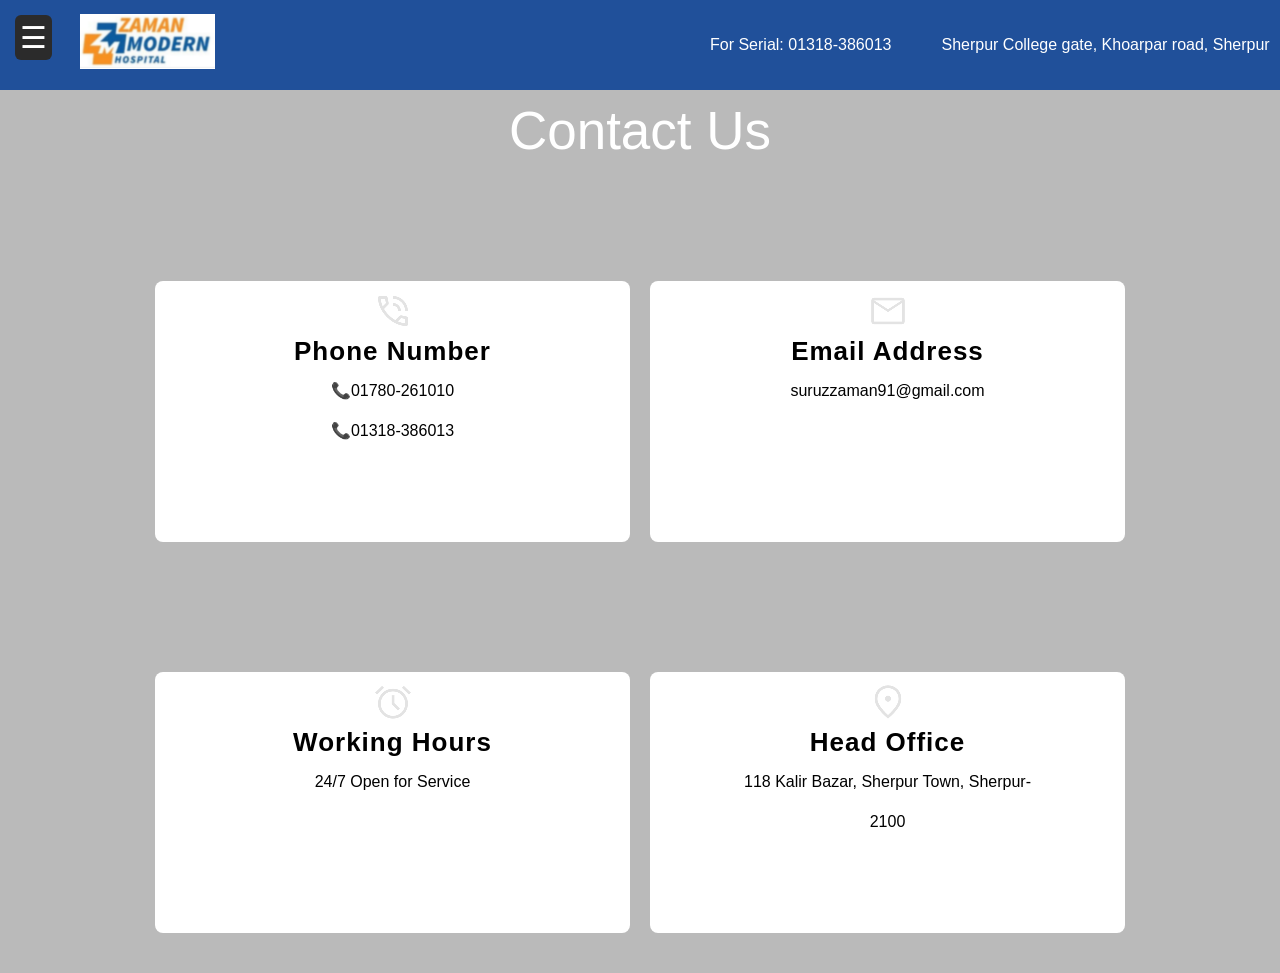
==== contact.html @ 6d5b86e6 "Add files via upload" ====
<!DOCTYPE html>
<html lang="en">
<head>
    <meta charset="UTF-8">
    <meta name="viewport" content="width=device-width, initial-scale=1.0">
    <title>Contact</title>
    <link rel="icon" type="image/png" href="favicon.png">
    <link rel="stylesheet" href="index.css">
</head>
<body class="body">
          <nav class="nav">
    <div class="navdiv">

        <div class="logo"><a href="index.html"><img class="img" src="Untitled design (14).png" alt=""></a></div>

        <div class="hamburger" id="hamburger"><img src="account_circle_31dp_E3E3E3_FILL0_wght400_GRAD0_opsz24.svg" alt=""></div>
    </div>

        <p>For Serial: 01318-386013</p>

    <p class="nav-loc">Sherpur College gate, Khoarpar road, Sherpur</p>
</nav>

    <div class="sidebar-toggle" id="sidebarToggle">☰</div>

    <nav class="nav-list" id="sidebar">
    <li><a href="index.html">Home</a></li>
    <li><a href="store.html" class="active">Contact</a></li>
    <li><a href="store.html">Calendar</a></li>
</nav>

    <div class="contact-us">
        <p class="real-text">Contact Us</p>
    </div>

    <div class="leader">

    <div class="independent">
                    <div class="in-div-c">
            <img class="phone" src="phone_in_talk_40dp_E3E3E3_FILL0_wght400_GRAD0_opsz40.png" alt="">
            <p class="rank">Phone Number</p>
            <p>📞01780-261010</p>
            <p>📞01318-386013</p>


            </div>

        </div>

    <div class="indepe">
                    <div class="in-div-c1">
            <img class="mail" src="mail_40dp_E3E3E3_FILL0_wght400_GRAD0_opsz40.png"">
            <p class="rank">Email Address</p>
            <p>suruzzaman91@gmail.com</p>
        </div>
    </div>

        <div class="independent">
                    <div class="in-div-c2">
            <img class="phone" src="alarm_40dp_E3E3E3_FILL0_wght400_GRAD0_opsz40.png" alt="">
            <p class="rank">Working Hours</p>
            <p>24/7 Open for Service</p>
            </div>

        </div>

    <div class="indepe">
                    <div class="in-div-c3">
            <img class="mail" src="location_on_40dp_E3E3E3_FILL0_wght400_GRAD0_opsz40.png">
            <p class="rank">Head Office</p>
            <p>118 Kalir Bazar, Sherpur Town, Sherpur-2100</p>
        </div>
    </div>

</div>
    
    <script>
            hamburger.addEventListener("click", () => {
        navLinks.classList.toggle("open");
        sidebar.classList.toggle("close");
    });

  const toggle = document.getElementById("sidebarToggle");
  const sidebar = document.getElementById("sidebar");

  toggle.addEventListener("click", () => {
    sidebar.classList.toggle("open");
    navLinks.classList.toggle("close");
  });
    </script>
</body>
</html>
---- index.css ----
* {
            text-decoration: none;
            margin: 0px;
        }

        /* NAVBAR BASE */
        .nav {
            background-color: #20509A;
            font-family: arial;
            height: 90px;
            display: flex;
            align-items: center;
            padding: 0 40px;
            position: fixed;
            top: 0;
            z-index: 1000;
            margin-top: 0px;
            width: 1470px;
            padding-left: 10px;

        }

        .body {
            background-color: rgb(186, 186, 186);
        }
        
        .img {
            transition: 0.3s;
        }

        .img:hover {
            border: 1px;
            border-style: solid;
            border-radius: 3px;
            margin-top: 6px;
            border-color: #2b2b2b;
        }

        /* FLEX CONTAINER */
        .navdiv {
            display: flex;
            align-items: center;
            justify-content: space-between;
            width: 700px;
        }

        /* LOGO */
        .logo a {
            font-size: 35px;
            font-weight: 600;
            color: white;
            margin-left: 70px;
        }

        /* NAV LINKS */
        .nav-links {
            list-style: none;
            display: flex;
            gap: 25px;
            z-index: 9999;
        }

        .nav-links li {
            display: inline-block;
            margin-left: 20px;
            text-align: center;
        }

        .nav-links li a {
            color: black;
            font-size: 180px;
            font-weight: bold;
        }

        /* HAMBURGER (MOBILE ONLY) */
        .hamburger {
            display: none;
            font-size: 32px;
            color: #2b2b2b;
            cursor: pointer;
            background-color: #2b2b2b;
            border-radius: 2px;
            padding: 5px;
            padding-left: 10px;
            padding-right: 10px;
            transition: 0.2s ease;
            margin-right: 20px;
        }

        .yes-div {
            display: flex;
            justify-content: center;
            align-items: center;
        }

        .p-final {
            font-family: bold;
            color: white;
            font-size: 23px;
        }

        .hamburger:hover {
            background-color: black;
        }

        .hamburger:active {
            padding-bottom: 2px;
        }

        /* RESPONSIVE */
        @media (max-width: 768px) {
            /* Nav links hidden */
            .nav-links {
                display: none;
                flex-direction: column;
                position: absolute;
                right: 20px;
                top: 80px;
                background: #505050;
                padding: 20px;
                border-radius: 8px;
                width: 150px;
                z-index: 9999;
                transition: 0.3s ease;
            }

            /* Show when toggled */
            .nav-links.open {
                display: flex;
            }

            /* Show hamburger */
            .hamburger {
                display: block;
                margin-top: 0px;
                margin-right: 0px;
                border-radius: 5px;
            }

            .logo a {
                margin-right: 20px;
                background-color: transparent;
            }

            .p-account {
                color: white;
                font-weight: 800;
                font-size: 10px;
                display: block;
            }

            .nav-loc {
                margin-left: 1px;
            }
        }

          .nav-list {
            background-color: transparent;
            width: 160px;
            height: 100vh;
            position: fixed;
            z-index: 9999;
            left: 0;
            top: 0;
            transition: 0.3s ease;
            margin-top: 80px;
            text-align: left;
            }

            /* LINKS */
            .nav-list li {
            list-style: none;
            margin-top: 15px;
            text-align: left;
            }

            .nav-list li a {
            display: block;
            padding: 15px 10px;
            color: black;
            font-family: arial;
            font-weight: 800;
            transition: 0.1s;
            text-align: left;
            }

            .nav-list li a:hover {
            background-color: rgb(134, 124, 124);
            padding-left: 10px;
            }

            .nav-list li a.active {
            color: #2b2b2b;
            background-color: #a2a2a2dd;
            }

            /* HAMBURGER */
        .sidebar-toggle {
            display: none;
            font-size: 30px;
            color: white;
            background: #2b2b2b;
            padding: 10px 15px;
            cursor: pointer;
            position: fixed;
            top: 15px;
            left: 15px;
            z-index: 2000;
            border-radius: 6px;
            padding: 5px;
            text-align: left;
            }

            .sidebar-toggle:hover {
                background-color: #202020;
            }

            /* MOBILE */
            @media (max-width: 7680px) {
            .nav-list {
                transform: translateX(-100%);
            }

            .nav-list.open {
                transform: translateX(0);
            }

            .sidebar-toggle {
                display: block;
            }
            }

        .btn {
            background-color: #2b2b2b;
            border-color: white;
            color: white;
            font-weight: 800;
            padding: 7px;
            border-radius: 12px;
            width: 120px;
            height: 40px;
            transition: 0.2s ease-in-out;
            cursor: pointer;
            display: block;
            border-style: solid;
            border: 2px;
        }

        .btn:active {
            padding-bottom: 2px;
        }

        .btn:hover {
            background-color: rgb(138, 138, 138);
        }

        .footer {
                padding: 10px;
                background-color: #2b2b2b;
                display: flex;
                align-items: center;
                justify-content: center;
                margin-top: 10px;
                border-top: #505050;
                border: 1px;
                height: 300px;
        }

        .div-f {
            display: flex;
            justify-content: center;
            align-items: center;
        }

        .f-p {
            font-size: 15px;
            font-family: arial;
            font-weight: 450;
            color: black;
            margin-top: 10px;
            white-space: nowrap;
        }

        .follows {
            margin-top: 550px;
            font-size: 25px;
            color: black;
        }

        .facebook-z {
            margin-top: 25px;
            font-weight: 800;
        }

        .facebook-z:hover {
            background-color: white;
        }

        /* 1. Setup the container layout */
    .image-container {
    position: relative;
    display: inline-block; /* Fits tightly around your image */
    overflow: hidden;
    transition: 1.2s;
    border-radius: 500px;
    margin-top: 25px;  /* Prevents overlay from spilling out */
    }

    .image-container:hover {
        background-color: #1877F2;
        box-shadow: 
                  0 0 5px #1877F2,
                  0 0 10px #1877F2,
                  0 0 20px #1877F2;
    }

    .li-z {
        width: 100%;
        display: flex;
        align-items: left;
        justify-content: left;
        line-height: 40px;
        color: #A0E081;
        transition: 0.7s;
        white-space: nowrap;
    }

    .z-p {
        margin-bottom: 10px;
        font-weight: 150;
        font-size: 20px;
        display: flex;
        justify-content: left;
        align-items: left;
    }

    .li-z:hover {
        text-decoration: underline;
        cursor: pointer;
    }

    .follows-div {
        margin-top: 50px;
    }

    .div-li-z {
        margin-left: 0px;
    }

    .div-li-z1 {
        margin-left: 100px;

    }

    .supreme {
        display: flex;
        align-items: center;
        justify-content: center;
        background-color: #2b2b2b;
        text-align: center;
    }

    .f-div {
        display: flex;
        align-items: center;
        justify-content: center;
        margin-bottom: 15px; 
    }

        .div-sign {
            display: flex;
            align-items: center;
            height: 100vh;
        }

        .btn-options {
            display: block;
            line-height: 50px;
            margin-top: 50px;
            width: 420px;
            font-family: arial;
            background-color: #ffffff;
            border: none;
            border-radius: 5px;
            transition: 0.2s ease-in;
            cursor: pointer;
            font-size: 15px;
        }

        .btn-options:hover {
            background-color: rgb(187, 186, 186);
        }

        .div-input {
            display: flex;
            align-items: center;
            justify-content: center;
        }

        .div-2 {
            display: flex;
            align-items: center;
            justify-content: center;
        }

        .div-button {
            display: flex;
            align-items: center;
            justify-content: center;
        }

        .div-1st {
            display: flex;
            align-items: center;
            justify-content: center;
        }

        .div-2nd {
            display: flex;
            align-items: center;
            justify-content: center;
        }

        .div-3rd {
            display: flex;
            align-items: center;
            justify-content: center;
        }

        .sign {
            background-color: #505050;
            padding: 20px;
            width: 460px;
            margin-top: 150px;
            border: none;
            color: white;
            border-radius: 5px;
            cursor: pointer;
            font-size: 15px;
            transition: 0.2s ease;
        }

        .p-div {
            display: flex;
            justify-content: center;
            align-items: center;
            margin-top: 20px;
        }

        .sign:hover {
            background-color: #797676;
        }

        .msg {
            margin-top: 20px;
        }

        .input-1 {
            padding: 20px;
            width: 420px;
            margin-top: 50px;
        }

        .input-2 {
            padding: 20px;
            width: 420px;
            margin-top: 100px;
        }

        .filers-div {
            display: flex;
            justify-content: center;
            align-items: center;
            text-align: center;
        }

        .tagline {
            font-family: arial;
            font-weight: 400;
            font-style: normal;
            color: black;
            margin-top: 50px;
            width: 700px;
            font-size: 40px;
        }

        .fliers-but {
            padding: 10px;
            background-color: rgb(123, 123, 123);
            font-family: arial;
            font-size: 18px;
            color: rgb(255, 255, 255);
            width: 320px;
            border: none;
            margin-top: 100px;
            border-radius: 100px;
            height: 55px;
            transition: 0.2s ease;
            cursor: pointer;
            transition: 0.4s;
        }

        .fliers-but:hover {
            background-color: rgb(58, 58, 58);
        }

        .button-div {
            display: flex;
            align-items: center;
            justify-content: center;
        }

        .s-details {
            display: flex;
            align-items: center;
            justify-content: center;
            text-align: center;
            margin-top: 30px;
            font-family: bold;
            font-size: 20px;
            color: black;
            width: 700px;
        }

        .input-log {
            padding: 20px;
            width: 420px;
            margin-top: 50px;
        }

        .input-pass-log {
            padding: 20px;
            width: 420px;
            margin-top: 100px;
        }

        .button-log {
            background-color: #505050;
            padding: 20px;
            width: 460px;
            margin-top: 150px;
            border: none;
            color: white;
            border-radius: 5px;
            cursor: pointer;
            font-size: 15px;
            transition: 0.2s ease;
        }

        .button-log:hover {
            background-color: #797676;
        }

        .div-log {
            display: flex;
            justify-content: center;
            align-items: center;
        }

        .div-pass-log {
            display: flex;
            justify-content: center;
            align-items: center;
        }

        .div-log-button {
            display: flex;
            justify-content: center;
            align-items: center;
        }

        .id-div {
            display: flex;
            justify-content: center;
            align-items: center;
        }

        .div-s {
            display: flex;
            align-items: center;
            justify-content: center;
            text-align: center;
        }

        .msgl {
            margin-top: 20px;
            font-family: arial;
        }

        #overlay {
        position: fixed;
        inset: 0;
        background: rgba(78, 73, 73, 0.6); /* darkness level */
        display: none;
        z-index: 9998;
        }

        

    .loader {
    width: 40px;
    aspect-ratio: 1;
    position: fixed;              /* changed */
    top: 50%;                     /* center vertically */
    left: 50%;                    /* center horizontally */
    transform: translate(-50%, -50%);
    display: none;                /* hidden by default */
    z-index: 9999;

    }
    .loader:before {
    content: '';
    position: absolute;
    inset: 0;
    border-radius: 50%;
    --c:#0000, #ffffff 1deg 120deg,#0000 121deg;
    background:
        conic-gradient(from 0deg,  var(--c)) top right,
        conic-gradient(from 120deg,var(--c)) bottom,
        conic-gradient(from 240deg,var(--c)) top left;
    background-size: 40px 40px;
    background-repeat: no-repeat;
    animation: l25 2s infinite cubic-bezier(0.3,1,0,1);
    }
    @keyframes l25 {
    33%  {inset:-8px;transform: rotate(0deg)}
    66%  {inset:-8px;transform: rotate(180deg)}
    100% {inset:0   ;transform: rotate(180deg)}
    }

        body {
            background-color: #2b2b2b;
            font-family: Arial, sans-serif;
            color: #ffffff;
            margin: 0;

        }

        .leader {
            display: flex;
    justify-content: center; /* Centers the cards inside the row */
    gap: 20px;
    flex-wrap: wrap;        /* Allows items to drop to the next line on small screens */
    
    /* FIXES START HERE */
    width: 100%;            /* Forces it to take up the full screen width */
    max-width: 100%;        /* Removes the 1200px restriction */
    box-sizing: border-box; /* Crucial! Ensures padding doesn't create a horizontal scrollbar */
    
    margin-top: 10px;      /* Keeps your top spacing exactly as it was */
    margin-bottom: 40px;    /* Gives some breathing room at the bottom */
    padding: 0 20px;
}

/* Ensure all 4 wrappers have the exact same starting width */
.independent, .indepe, .indep, .inde {
    width: 475px;
    text-align: center;
}

/* THE MAGIC TRICK: The invisible line breaker */
.break {
    flex-basis: 100%;
    height: 0;
}

/* Optional styling to make the 4th card perfectly centered underneath */
.inde {
    margin-top: 20px; /* Adds space between the top row and bottom card */
}

/* Keep your card designs standard */
.in-div, .in-div1, .in-div2, .in-div3 {
    display: flex;
    flex-direction: column;
    align-items: center;
    min-height: 10px;
    background-color: #ffffff;
    margin-top: 110px;
    border-radius: 8px;
    padding-bottom: 0px;
    transition: 0.4s;
    justify-content: center;
    /* Your background-colors, padding, borders, animations go here */
}

    .in-div3 {
        margin-top: 1px;
        margin-bottom: 35px;
    }

    .in-div:hover, .in-div1:hover, .in-div2:hover, .in-div3:hover, .in-div-fix:hover, .in-div-fix1:hover {
        box-shadow: 0 0 10px #000000, 
                0 0 13px #000000, 
                0 0 15px #000000;
    }

    .in-div p, .in-div1 p, .in-div2 p, .in-div3 p, .in-div-fix p, .in-div-fix1 p {
        line-height: 40px;
        font-family: arial;
        color: rgb(0, 0, 0);
        width: 300px;
    }

    .in-div, .in-div1, .in-div2 {
        padding-bottom: 0px;
    }

    .in-div, .in-div1 {
        padding-bottom: 70px;
    }

    .in-div {
        padding-bottom: 110px;
    }
    
       .in-div2 {
        padding-bottom: 10px;
    }

        .in-div3 {
        padding-bottom: 52px;
    }

    
/* Keep your card designs standard */
.in-div0, .in-div4, .in-div5, .in-div6 {
    display: flex;
    flex-direction: column;
    align-items: center;
    min-height: 400px;
    background-color: #505050;
    margin-top: 110px;
    border-radius: 8px;
    padding-bottom: 20px;
    transition: 0.4s;
    /* Your background-colors, padding, borders, animations go here */
}

    .in-div6 {
        margin-top: 20px;
        margin-bottom: 50px;
    }

    .in-div6 {
        box-shadow: 
                0 0 5px #c0c0c0, 
                0 0 10px #c0c0c0, 
                0 0 15px rgb(255, 255, 119);
    }

    .in-div0:hover, .in-div4:hover, .in-div5:hover, .in-div6:hover {
        box-shadow: 
                0 0 5px #c0c0c0, 
                0 0 10px #e1e2a4, 
                0 0 15px rgb(255, 255, 0);
    }

    .in-div0 p, .in-div4 p, .in-div5 p, .in-div6 p {
        line-height: 50px;
        font-family: arial;
        color: white;
    }

    .rank1 {
        display: flex;
    }

    .in-div7, .in-div8, .in-div9, .in-div10 {
    display: flex;
    flex-direction: column;
    align-items: center;
    min-height: 400px;
    background-color: #505050;
    margin-top: 110px;
    border-radius: 8px;
    padding-bottom: 20px;
    transition: 0.4s;
    /* Your background-colors, padding, borders, animations go here */
}

    .in-div10 {
        margin-top: 20px;
        margin-bottom: 50px;
    }

    .in-div10 {
        box-shadow: 
                0 0 5px #c0c0c0, 
                0 0 10px #c0c0c0, 
                0 0 15px #54d054;
    }

    .in-div7:hover, .in-div8:hover, .in-div9:hover, .in-div10:hover {
        box-shadow: 
                0 0 5px #54d054, 
                0 0 10px #54d054, 
                0 0 15px #54d054;
    }

    .in-div7 p, .in-div8 p, .in-div9 p, .in-div10 p {
        line-height: 50px;
        font-family: arial;
        color: white;
    }


        .rank {
            font-size: 26px;
            font-weight: 600;
            letter-spacing: 1px;
            font-family: arial;
            color: white;
        }

        .rank-name {
            width: 100px;
            font-size: 26px;
            font-weight: 600;
            letter-spacing: 1px;
            font-family: arial;
            color: white;
        }


        .drank {
            font-size: 26px;
            font-weight: 900;
            text-transform: uppercase;
            letter-spacing: 1px;
            font-family: "Kaushan Script";
            color: rgb(0, 0, 0);
        }

        .og {
            font-weight: bold;
            color: rgba(255, 255, 255, 0.6);
            text-decoration: line-through;
            font-size: 18px;
            color: white;
        }

        .dis {
            font-size: 45px;
            font-weight: bold;
            color: #fff;
            margin: 5px 0;
            text-shadow: 
                0 0 5px #ff0000, 
                0 0 10px #ff0000, 
                0 0 20px #ff0000;
        }

        .in-div3 {
            box-shadow:                 
                0 0 5px #c0c0c0, 
                0 0 10px #c0c0c0, 
                0 0 15px #c0c0c0;
        }

.in-div {
    animation: slideLeft 1s ease-out forwards;
}

.in-div1 {
    animation: slideRight 1s ease-out forwards;
}

.in-div2 {
    animation: slideDown 1s ease-out forwards; /* Fixed name to match below */
}

.in-div3 {
    animation: slideUp 1s ease-out forwards; /* Fixed name to match below */
}

/*00000000000000000000000000000000000000000000000000000000000000000000*/

.in-div0 {
    animation: slideLeft 1s ease-out forwards;
}

.in-div4 {
    animation: slideRight 1s ease-out forwards;
}

.in-div5 {
    animation: slideDown 1s ease-out forwards; /* Fixed name to match below */
}

.in-div6 {
    animation: slideUp 1s ease-out forwards; /* Fixed name to match below */
}

.in-div-fix {
    animation: slideDown 1s ease-out forwards; /* Fixed name to match below */
}

.in-div-fix1 {
    animation: slideUp 1s ease-out forwards; /* Fixed name to match below */
}

.real-text1 {
    animation: slideUp 1s ease-in-out;
}

.in-div-c {
    animation: slideUp 1s ease-out forwards; /* Fixed name to match below */
}

.in-div-c1 {
    animation: slideDown 1s ease-out forwards; /* Fixed name to match below */
}

.in-div-c2 {
    animation: slideUp 1s ease-out forwards; /* Fixed name to match below */
}

.in-div-c3 {
    animation: slideUp 1s ease-in-out;
}

/* --- Corrected Keyframes --- */
@keyframes slideLeft {
    0% { opacity: 0; transform: translateX(-100px); }
    100% { opacity: 1; transform: translateX(0); }
}

@keyframes slideDown {
    0% { opacity: 0; transform: translateX(100px); }
    100% { opacity: 1; transform: translateX(0); }
}

@keyframes slideRight {
    0% { opacity: 0; transform: translateY(-100px); }
    100% { opacity: 1; transform: translateY(0); } /* Fixed from translateX */
}

@keyframes slideUp { /* Fixed name mismatch and typo */
    0% { opacity: 0; transform: translateY(100px); }
    100% { opacity: 1; transform: translateY(0); } /* Fixed from translateX */
        }

        
@keyframes slideUp { /* Fixed name mismatch and typo */
    0% { opacity: 0; transform: translateY(25px); }
    100% { opacity: 1; transform: translateY(0); } /* Fixed from translateX */
        }

                .a-href {
            text-decoration: underline;
        }

        .div-help {
            display: flex;
            justify-content: center;
            align-items: center;
            
        }

        .freedom-div {
            display: flex;
            justify-content: center;
            align-items: center;
        }

        .free-div {
            background-color: #505050;
            box-shadow: #202020;
            width: 500px;
            height: 50px;
            border-radius: 8px;
            display: flex;
            text-align: center;
            justify-content: center;
            align-items: center;
        }

        .div-help1 {
            display: flex;
            justify-content: center;
            align-items: center;
        }

        .main-text {
            font-family: arial;
            font-size: 23px;
            font-weight: 550;
            text-decoration: underline;
            text-align: center;
            margin-top: 100px;
        }

        .main-text1 {
            font-family: arial;
            font-size: 23px;
            font-weight: 550;
            text-decoration: underline;
            margin-top: 100px;
            text-align: center;
        }

        .summary {
            display: flex;
            align-items: center;
            justify-content: center;
            margin-bottom: 50px;
        }

        .sum-text {
            font-family: arial;
            font-size: 23px;
            font-weight: 550;
            width: 50%;
            margin-top: 25px;
            text-align: center;
        }

        .button-coins {
            padding: 10px;
            width: 420px;
            font-family: arial;
            font-size: 18px;
            color: #2b2b2b;
            margin-top:  50px;
            height: 50px;
            border-radius: 8px;
            border: none;
            transition: 0.4s;
            margin-bottom: 50px;
            background-color: white;
        }

        .button-coins1 {
            padding: 10px;
            width: 50px;
            font-family: arial;
            font-size: 18px;
            color: #2b2b2b;
            margin-top:  50px;
            height: 50px;
            border-radius: 8px;
            border: none;
            transition: 0.4s;
            margin-bottom: 50px;
            background-color: #505050;
            align-items: center;
            display: flex;
            justify-content: center;
        }

        .button-coins1:hover, .button-coins:hover {
            opacity: 0.6;
            cursor: pointer;
        }

        .ending-files {
            background-color: #505050;
        }

        /* Hide the perks by default and set up the smooth transition */
.perks-dropdown {
    max-height: 0;
    overflow: hidden;
    transition: max-height 0.4s ease-out, opacity 0.3s ease;
    opacity: 0;
    width: 100%;
    text-align: center;
    margin-top: 0;
}

/* When the card gets the "active" class, smoothly expand it */
.in-div.active .perks-dropdown {
    max-height: 200px; /* Adjust this number based on how long your longest perk list is */
    opacity: 1;
    margin-top: 15px;
    margin-bottom: 15px;
}

/* Style your button nicely */
.toggle-perks-btn {
    background: #ff0000;
    color: white;
    border: none;
    padding: 8px 16px;
    border-radius: 6px;
    cursor: pointer;
    font-weight: bold;
    margin-top: auto; /* Pushes the button to the absolute bottom of the card */
    transition: 0.2s;
}

.toggle-perks-btn:hover {
    background: #cc0000;
}

.leader-final {
    display: flex;
    align-items: center;
    justify-content: center;
}

.instruc {
    background-color: #5865F2;
    line-height: 50px;
    margin-top: 50px;
    padding: 15px;
    border-radius: 15px;
    height: 430px;
}

.discord {
    padding: 10px;
    width: 120px;
    background-color: cyan;
    border: none;
    border-radius: 8px;
    transition: 0.4s;
}

.discord:hover {
        box-shadow: 0 0 5px #00FFFF, 
                0 0 10px #00FFFF, 
                0 0 15px #00FFFF;
}

.discord1 {
    padding: 10px;
    width: 320px;
    background-color: cyan;
    border: none;
    border-radius: 8px;
    height: 50px;
    transition: 0.4s;
    margin-top: 50px;
    font-size: 18px;
}

.discord1:hover {
        box-shadow: 0 0 5px #00FFFF, 
                0 0 10px #00FFFF, 
                0 0 15px #00FFFF;
}

.discord11 {
    padding: 10px;
    width: 320px;
    background-color: rgb(84, 208, 84);
    border: none;
    border-radius: 8px;
    height: 50px;
    transition: 0.4s;
    margin-top: 50px;
    font-size: 18px;
}

.discord11:hover {
        box-shadow: 
                0 0 5px #54d054, 
                0 0 10px #54d054, 
                0 0 15px #54d054;
}

    .discord12 {
    padding: 10px;
    width: 320px;
    background-color: rgb(239, 239, 76);
    border: none;
    border-radius: 8px;
    height: 50px;
    transition: 0.4s;
    margin-top: 50px;
    font-size: 18px;
}

.discord12:hover {
        box-shadow: 
                0 0 5px #EFEF4C, 
                0 0 10px #EFEF4C, 
                0 0 15px #EFEF4C;
}

 .cancel {
    padding: 10px;
    width: 120px;
    background-color: cyan;
    border: none;
    border-radius: 8px;
    opacity: 0.5;
    transition: 0.4s;
 }

 .cancel:hover {
    opacity: 0.7;
 }

 .video {
    
            position: fixed;
            right: 0;
            bottom: 0;
            min-width: 100%;
            min-height: 100%;
            width: auto;
            height: auto;
            z-index: -100; /* Pushes the video behind your text */
            object-fit: cover; /* Prevents video distortion */
            filter: blur(0px);
            will-change: transform;
            transform: translate3d(0, 0, 0);
            backface-visibility: hidden;
            display: none;
 }

 .video-overlay {
            position: fixed;
            top: 0;
            left: 0;
            width: 1456px;
            height: 100%;
            overflow: hidden;
            
            /* Changes the dimness. 0.5 = 50% dark. Raise to 0.7 for darker. */
            background-color: rgba(0, 0, 0, 0.5); 
            
            z-index: -99; /* Sits directly on top of video, but under text */
 }


    .content {
            position: relative;
            z-index: 1;
            color: white;
            font-family: sans-serif;
            text-align: center;
            margin-top: 20%;
    }

    .phone, .mail, .phantom, .dragon {
        margin-top: 10px;
    }

    .contact-us {
        display: flex;
        align-items: center;
        justify-content: center;
        margin-top: 100px;
    }

    .real-text {
        color: rgb(255, 255, 255);
        font-family: arial;
        font-size: 53px;
        font-weight: 200;
    }

    .contact-us1 {
        display: flex;
        align-items: center;
        justify-content: center;
        margin-top: 300px;
    }

    .real-text1 {
        color: rgb(0, 0, 0);
        font-family: arial;
        font-size: 53px;
        font-weight: 200;
    }

    .nav-loc {
        margin-left: 50px;
    }

    .special-div {
        margin-left: 10px;
        margin-top: 40px;
        background-color: #e8e8e8;
        border-radius: 15px;
        width: 300px;
    }

    .special {
        color: white;
        font-family: arial;
    }

    .in-div-fix {
        display: flex;
        flex-direction: column;
        align-items: center;
        min-height: 10px;
        background-color: #ffffff;
        margin-top: 110px;
        border-radius: 8px;
        padding-bottom: 190px;
        transition: 0.4s;
    }
    
    .in-div-fix1 {
        display: flex;
        flex-direction: column;
        align-items: center;
        min-height: 10px;
        background-color: #ffffff;
        margin-top: 110px;
        border-radius: 8px;
        padding-bottom: 131px;
        transition: 0.4s;
    }

    .in-div-c, .in-div-c1, .in-div-c2, .in-div-c3 {
                display: flex;
        flex-direction: column;
        align-items: center;
        min-height: 10px;
        background-color: #ffffff;
        margin-top: 110px;
        border-radius: 8px;
        padding-bottom: 131px;
        transition: 0.4s;
        text-align: center;
    }

    .in-div-c {
        padding-bottom: 91px;
    }

    .in-div-c3 {
        padding-bottom: 91px;
    }

    .in-div-c p, .in-div-c1 p, .in-div-c2 p, .in-div-c3 p {
                line-height: 40px;
        font-family: arial;
        color: rgb(0, 0, 0);
        width: 300px;
    }

    .in-div-c:hover, .in-div-c1:hover, .in-div-c2:hover, .in-div-c3:hover {
                box-shadow: 0 0 10px #000000, 
                0 0 13px #000000, 
                0 0 15px #000000;
    }

    .green {
        background-color: lime;
        border: none;
        border-radius: 100px;
        padding: 7px;
        height: 3px;
        box-shadow: 
                0 0 10px #4a9552, 
                0 0 13px #234a05, 
                0 0 15px #31a38d;

    }
    
.dr-line {
    display: flex;
    flex-direction: row; /* Forces items onto the same horizontal line */
    align-items: center; /* Aligns text and emoji/button perfectly straight */
    justify-content: center; /* Centers them inside the card */
    gap: 8px; /* Adds a clean gap between the name and the status indicator */
    width: 100%;
}
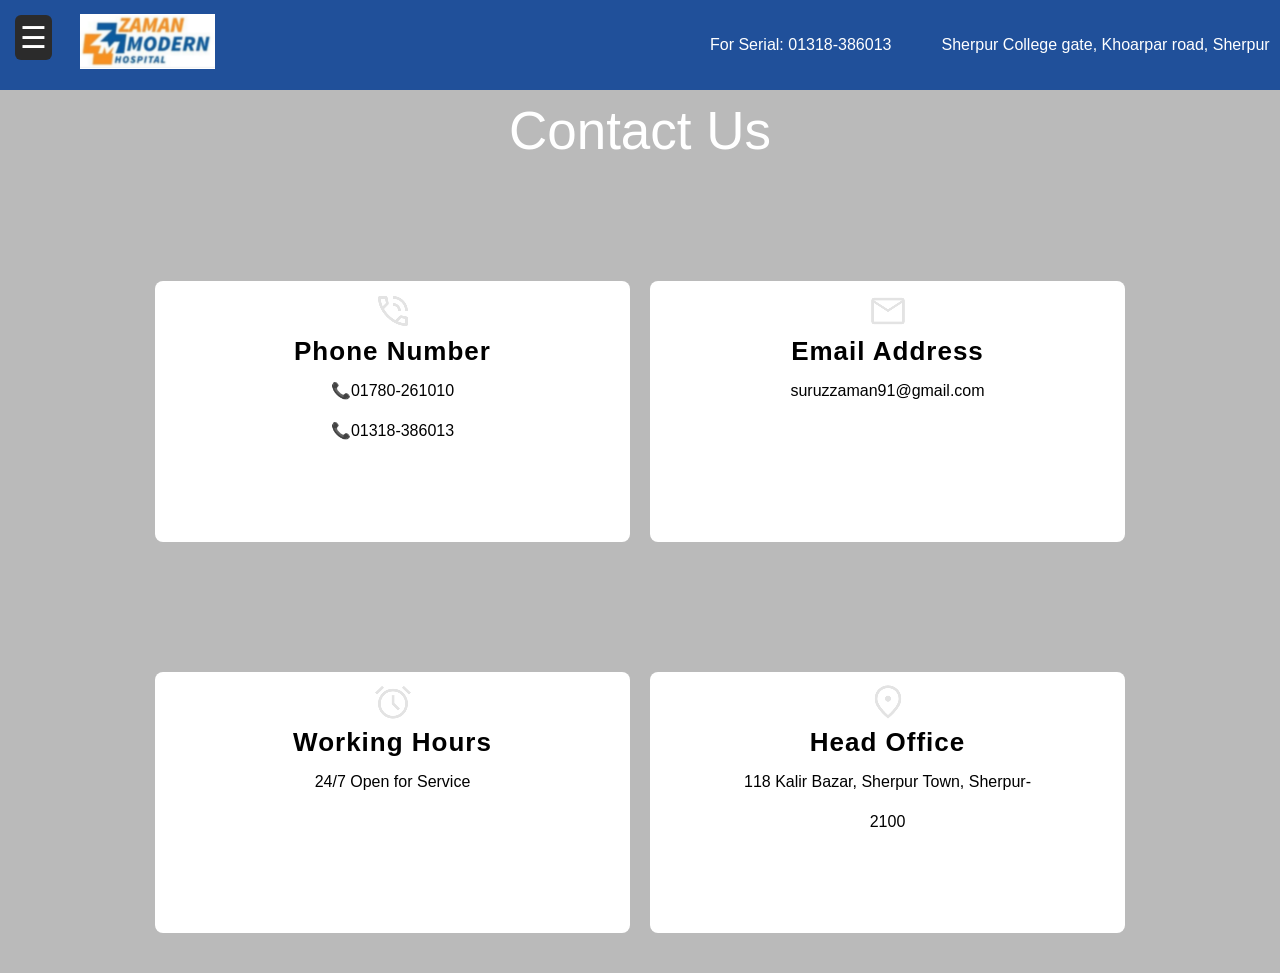
==== commit 236f0d20: "Add files via upload" ====
--- a/contact.html
+++ b/contact.html
@@ -8,6 +8,8 @@
     <link rel="stylesheet" href="index.css">
 </head>
 <body class="body">
+    <div class="bg-blur"></div>
+
           <nav class="nav">
     <div class="navdiv">
 
--- a/index.css
+++ b/index.css
@@ -22,7 +22,27 @@
 
         .body {
             background-color: rgb(186, 186, 186);
-        }
+            background-image: url(Jaman_Clinic.png);
+            background-repeat: no-repeat;                 /* Stops the image from duplicating */
+            background-size: cover;                       /* Forces the image to stretch and cover the whole screen */
+            background-position: center;                  /* Keeps the image centered perfectly */
+            background-attachment: fixed;
+        }
+        /* Style the background div */
+.bg-blur {
+    position: fixed;
+    top: 0;
+    left: 0;
+    width: 100vw;
+    height: 100vh;
+    background-image: url("Jaman_Clinic.png"); /* Your image name here */
+    background-size: cover;
+    background-position: center;
+    background-repeat: no-repeat;
+    
+    filter: blur(8px); /* Adjust the blur here */
+    z-index: -1;       /* Pushes it behind all your text and cards */
+}
         
         .img {
             transition: 0.3s;
@@ -76,9 +96,9 @@
         .hamburger {
             display: none;
             font-size: 32px;
-            color: #2b2b2b;
+            color: #ffffff;
             cursor: pointer;
-            background-color: #2b2b2b;
+            background-color: #505050;
             border-radius: 2px;
             padding: 5px;
             padding-left: 10px;
@@ -108,51 +128,52 @@
         }
 
         /* RESPONSIVE */
+        
         @media (max-width: 768px) {
-            /* Nav links hidden */
-            .nav-links {
-                display: none;
-                flex-direction: column;
-                position: absolute;
-                right: 20px;
-                top: 80px;
-                background: #505050;
-                padding: 20px;
-                border-radius: 8px;
-                width: 150px;
-                z-index: 9999;
-                transition: 0.3s ease;
-            }
-
-            /* Show when toggled */
-            .nav-links.open {
-                display: flex;
-            }
-
-            /* Show hamburger */
-            .hamburger {
-                display: block;
-                margin-top: 0px;
-                margin-right: 0px;
-                border-radius: 5px;
-            }
-
-            .logo a {
-                margin-right: 20px;
-                background-color: transparent;
-            }
-
-            .p-account {
-                color: white;
-                font-weight: 800;
-                font-size: 10px;
-                display: block;
-            }
-
-            .nav-loc {
-                margin-left: 1px;
-            }
-        }
+    /* Hide the sidebar menu by default */
+    #sidebar {
+        display: none;
+        flex-direction: column;
+        position: absolute;
+        right: 20px;
+        top: 80px;
+        background: #505050;
+        padding: 20px;
+        border-radius: 8px;
+        width: 150px;
+        z-index: 9999;
+        transition: 0.3s ease;
+    }
+
+    /* Show the sidebar when toggled open */
+    #sidebar.open {
+        display: flex;
+    }
+
+    /* Show hamburger toggle button */
+    .sidebar-toggle {
+        display: block;
+        cursor: pointer;
+        font-size: 24px;
+        color: white;
+    }
+
+    .logo a {
+        margin-right: 20px;
+        background-color: transparent;
+    }
+
+    .p-account {
+        color: white;
+        font-weight: 800;
+        font-size: 10px;
+        display: block;
+    }
+
+    .nav-loc {
+        margin-left: 1px;
+    }
+}
 
           .nav-list {
             background-color: transparent;
@@ -276,7 +297,7 @@
             font-size: 15px;
             font-family: arial;
             font-weight: 450;
-            color: black;
+            color: rgb(255, 255, 255);
             margin-top: 10px;
             white-space: nowrap;
         }
@@ -478,7 +499,7 @@
             font-family: arial;
             font-weight: 400;
             font-style: normal;
-            color: black;
+            color: rgb(255, 255, 255);
             margin-top: 50px;
             width: 700px;
             font-size: 40px;
@@ -518,7 +539,7 @@
             margin-top: 30px;
             font-family: bold;
             font-size: 20px;
-            color: black;
+            color: rgb(255, 255, 255);
             width: 700px;
         }
 
@@ -1262,7 +1283,7 @@
     }
 
     .real-text1 {
-        color: rgb(0, 0, 0);
+        color: rgb(255, 255, 255);
         font-family: arial;
         font-size: 53px;
         font-weight: 200;
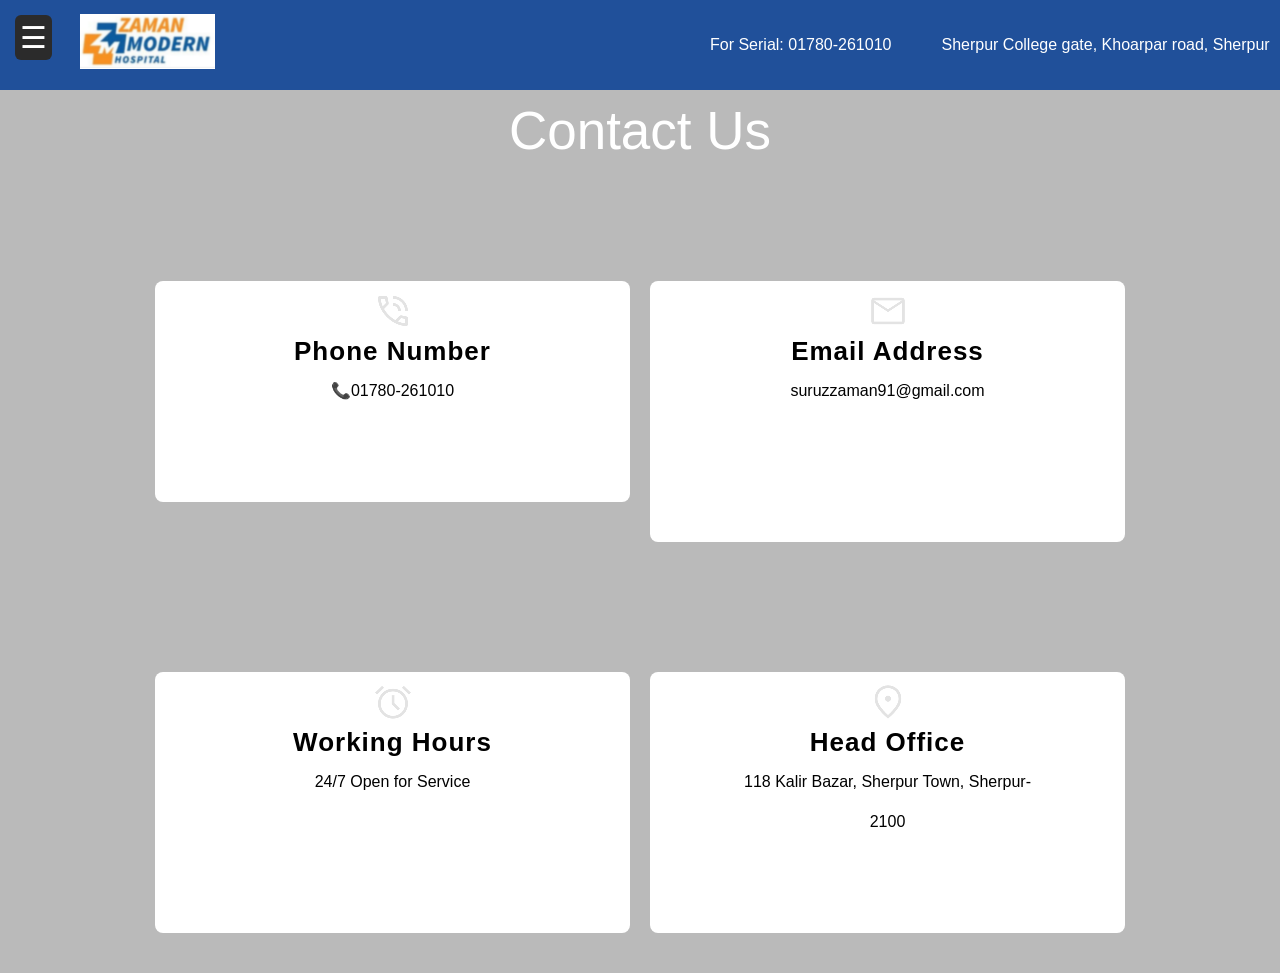
==== commit 9e9dcbf5: "Add files via upload" ====
--- a/contact.html
+++ b/contact.html
@@ -18,7 +18,7 @@
         <div class="hamburger" id="hamburger"><img src="account_circle_31dp_E3E3E3_FILL0_wght400_GRAD0_opsz24.svg" alt=""></div>
     </div>
 
-        <p>For Serial: 01318-386013</p>
+        <p>For Serial: 01780-261010</p>
 
     <p class="nav-loc">Sherpur College gate, Khoarpar road, Sherpur</p>
 </nav>
@@ -42,9 +42,7 @@
             <img class="phone" src="phone_in_talk_40dp_E3E3E3_FILL0_wght400_GRAD0_opsz40.png" alt="">
             <p class="rank">Phone Number</p>
             <p>📞01780-261010</p>
-            <p>📞01318-386013</p>
-
-
+   
             </div>
 
         </div>
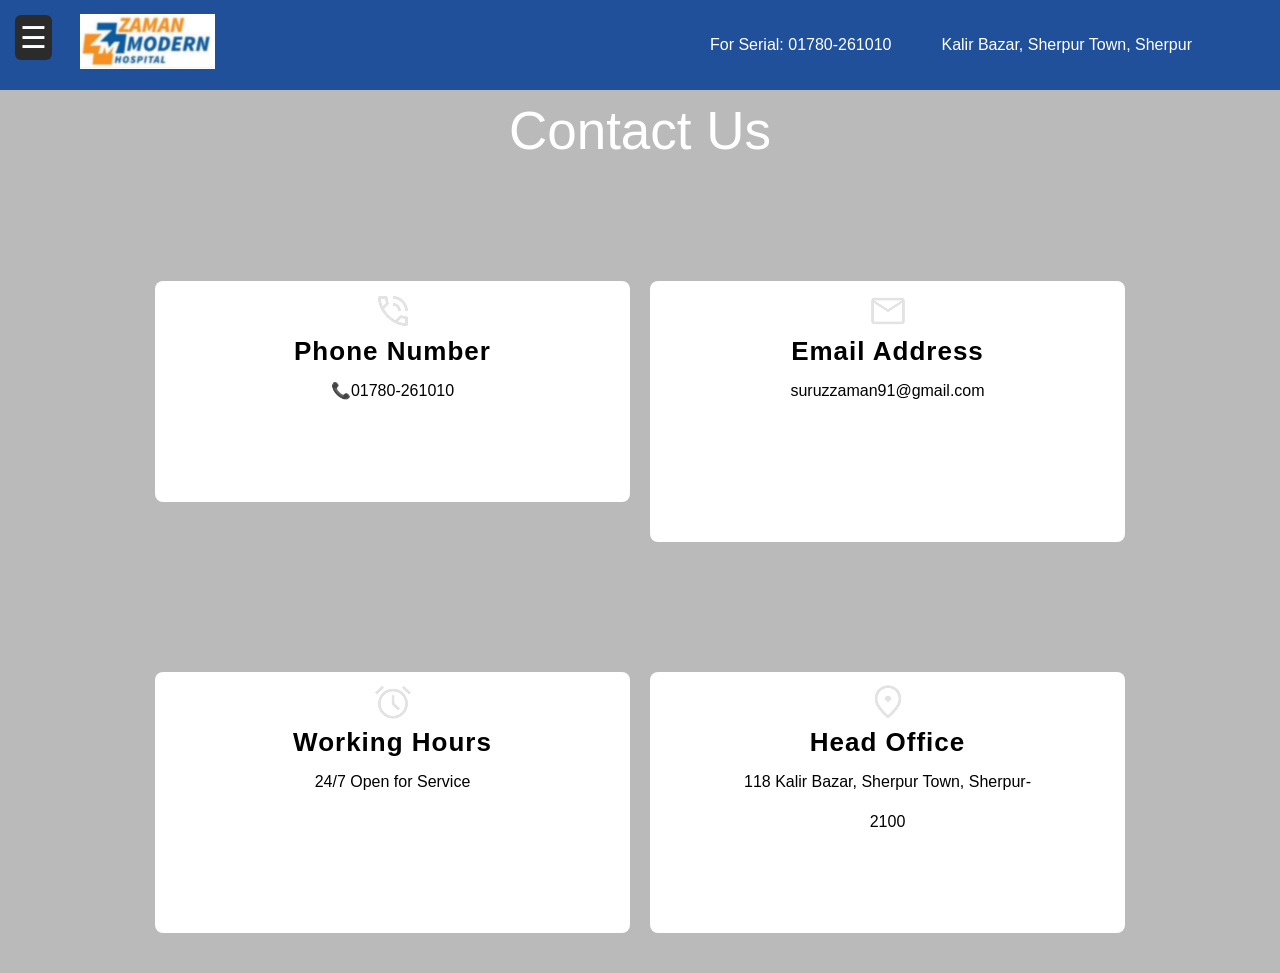
==== commit 1ab9f235: "Add files via upload" ====
--- a/contact.html
+++ b/contact.html
@@ -20,7 +20,7 @@
 
         <p>For Serial: 01780-261010</p>
 
-    <p class="nav-loc">Sherpur College gate, Khoarpar road, Sherpur</p>
+    <p class="nav-loc">Kalir Bazar, Sherpur Town, Sherpur</p>
 </nav>
 
     <div class="sidebar-toggle" id="sidebarToggle">☰</div>
--- a/index.css
+++ b/index.css
@@ -15,7 +15,8 @@
             top: 0;
             z-index: 1000;
             margin-top: 0px;
-            width: 1470px;
+            width: 100%;
+            box-sizing: border-box;
             padding-left: 10px;
 
         }
@@ -132,17 +133,20 @@
         @media (max-width: 768px) {
     /* Hide the sidebar menu by default */
     #sidebar {
-        display: none;
+        display: flex;
         flex-direction: column;
-        position: absolute;
         right: 20px;
-        top: 80px;
-        background: #505050;
+        top: 10px;
+        background: #20509a;
         padding: 20px;
-        border-radius: 8px;
-        width: 150px;
+        width: 120px;
         z-index: 9999;
         transition: 0.3s ease;
+        height: 860px;
+    }
+
+    .nav-links {
+        height: 1000px;
     }
 
     /* Show the sidebar when toggled open */
@@ -176,7 +180,7 @@
 }
 
           .nav-list {
-            background-color: transparent;
+            background-color: #20509A;
             width: 160px;
             height: 100vh;
             position: fixed;
@@ -206,13 +210,13 @@
             }
 
             .nav-list li a:hover {
-            background-color: rgb(134, 124, 124);
+            background-color: rgb(46, 131, 181);
             padding-left: 10px;
             }
 
             .nav-list li a.active {
-            color: #2b2b2b;
-            background-color: #a2a2a2dd;
+            color: #ffffff;
+            background-color: #5ba3c4dd;
             }
 
             /* HAMBURGER */
@@ -233,7 +237,7 @@
             }
 
             .sidebar-toggle:hover {
-                background-color: #202020;
+                background-color: #1a5c79;
             }
 
             /* MOBILE */
@@ -305,7 +309,7 @@
         .follows {
             margin-top: 550px;
             font-size: 25px;
-            color: black;
+            color: rgb(255, 255, 255);
         }
 
         .facebook-z {
@@ -507,7 +511,7 @@
 
         .fliers-but {
             padding: 10px;
-            background-color: rgb(123, 123, 123);
+            background-color: #20509a;
             font-family: arial;
             font-size: 18px;
             color: rgb(255, 255, 255);
@@ -522,7 +526,7 @@
         }
 
         .fliers-but:hover {
-            background-color: rgb(58, 58, 58);
+            background-color: rgb(56, 133, 143);
         }
 
         .button-div {
@@ -703,6 +707,12 @@
     transition: 0.4s;
     justify-content: center;
     /* Your background-colors, padding, borders, animations go here */
+}
+
+@media (max-width: 768px) {
+    .in-div, .in-div1, .in-div2, .in-div3 {
+        width: 375px;
+    }
 }
 
     .in-div3 {
@@ -1237,7 +1247,7 @@
             position: fixed;
             top: 0;
             left: 0;
-            width: 1456px;
+            width: 100%;
             height: 100%;
             overflow: hidden;
             
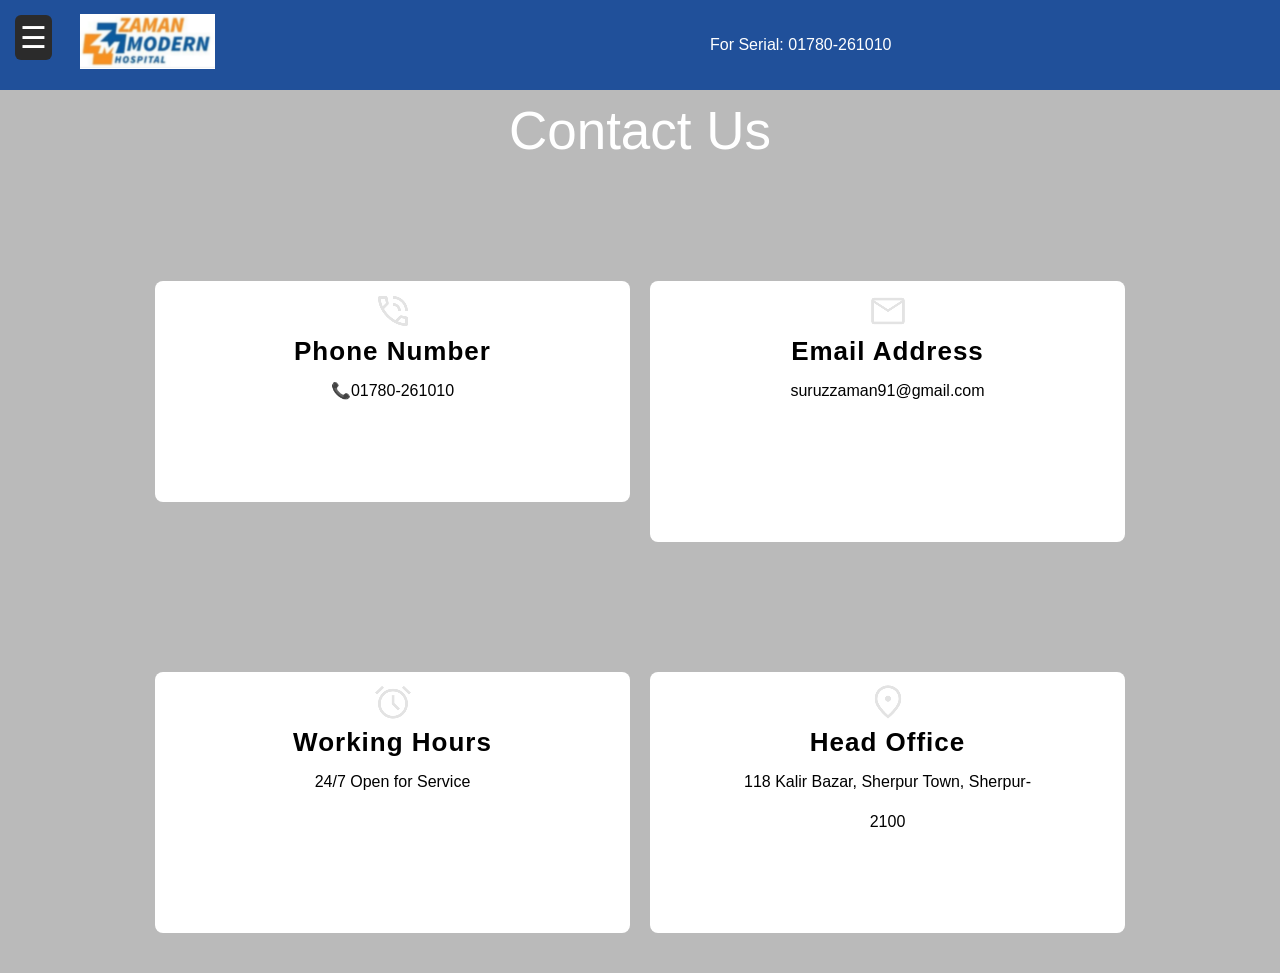
==== commit 80e8c5b2: "Add files via upload" ====
--- a/contact.html
+++ b/contact.html
@@ -20,7 +20,6 @@
 
         <p>For Serial: 01780-261010</p>
 
-    <p class="nav-loc">Kalir Bazar, Sherpur Town, Sherpur</p>
 </nav>
 
     <div class="sidebar-toggle" id="sidebarToggle">☰</div>
--- a/index.css
+++ b/index.css
@@ -176,6 +176,14 @@
 
     .nav-loc {
         margin-left: 1px;
+    }
+
+    .div-li-z1 {
+        margin-left: 50px;
+    }
+
+    .indiv-fix, .in-div-fix1 {
+        width: 375px;
     }
 }
 
@@ -373,7 +381,7 @@
     }
 
     .div-li-z1 {
-        margin-left: 100px;
+        margin-left: 40px;
 
     }
 
@@ -710,8 +718,8 @@
 }
 
 @media (max-width: 768px) {
-    .in-div, .in-div1, .in-div2, .in-div3 {
-        width: 375px;
+    .in-div, .in-div1, .in-div2, .in-div3, .in-div-fix, .in-div-fix1 {
+        width: 350px;
     }
 }
 
